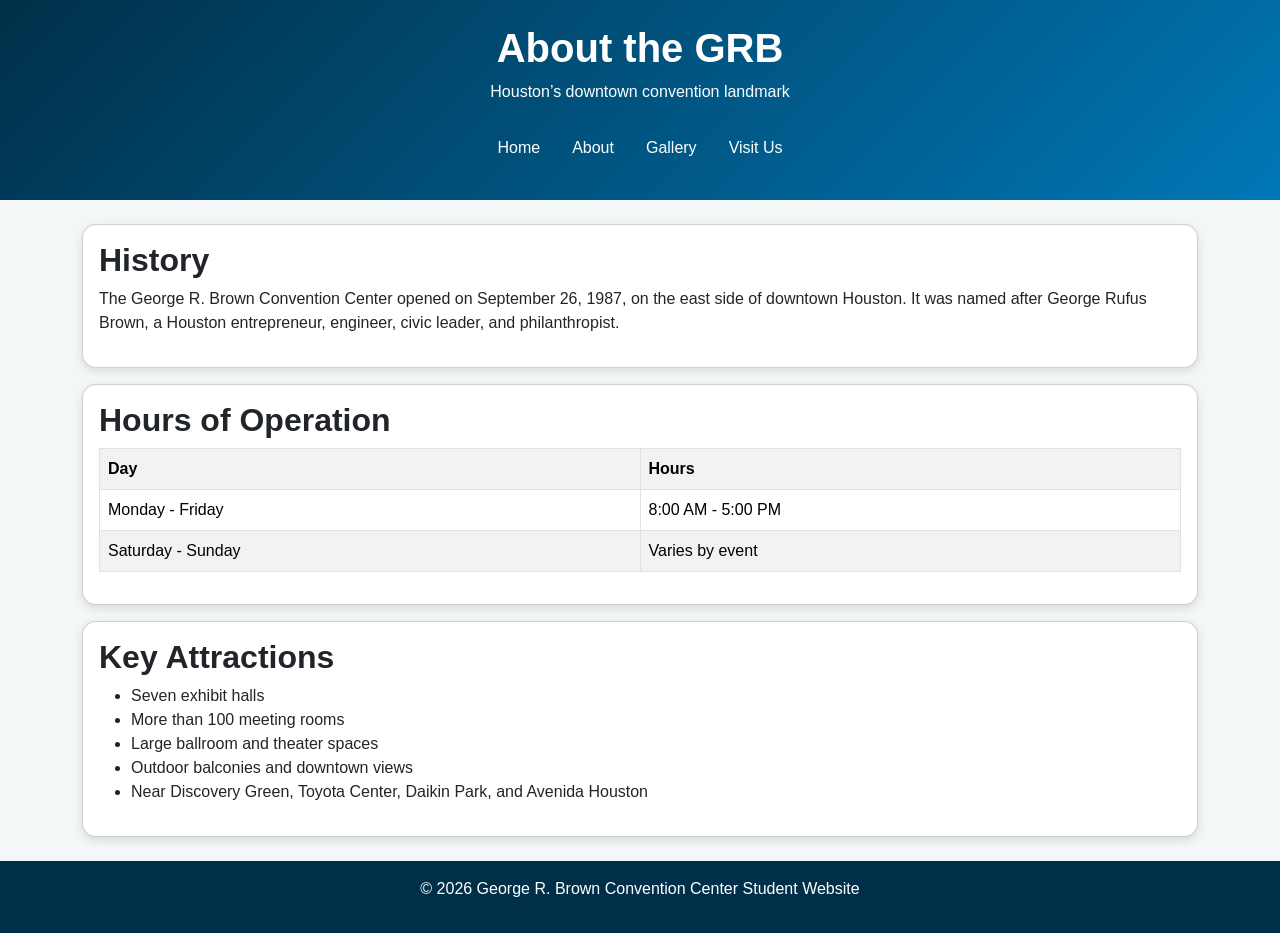
==== about.html @ 7fef966e "Foundation The start" ====
<!doctype html>
<html lang="en">
<head>
   <meta charset="utf-8">
   <meta name="viewport" content="width=device-width, initial-scale=1">
   <title>About | George R. Brown Convention Center</title>

   <link href="https://cdn.jsdelivr.net/npm/bootstrap@5.3.8/dist/css/bootstrap.min.css" rel="stylesheet">
   <link rel="stylesheet" href="style.css">
</head>
<body>
   <header class="text-white text-center p-4">
      <h1>About the GRB</h1>
      <p>Houston’s downtown convention landmark</p>

      <nav class="navbar navbar-expand-lg navbar-dark">
         <div class="container justify-content-center">
            <div class="navbar-nav">
               <a class="nav-link" href="index.html">Home</a>
               <a class="nav-link" href="about.html">About</a>
               <a class="nav-link" href="gallery.html">Gallery</a>
               <a class="nav-link" href="visit.html">Visit Us</a>
            </div>
         </div>
      </nav>
   </header>

   <main class="container my-4">
      <section class="card mb-3">
         <div class="card-body">
            <h2>History</h2>
            <p>
               The George R. Brown Convention Center opened on September 26, 1987, on the east side
               of downtown Houston. It was named after George Rufus Brown, a Houston entrepreneur,
               engineer, civic leader, and philanthropist.
            </p>
         </div>
      </section>

      <section class="card mb-3">
         <div class="card-body">
            <h2>Hours of Operation</h2>
            <table class="table table-bordered table-striped">
               <tr>
                  <th>Day</th>
                  <th>Hours</th>
               </tr>
               <tr>
                  <td>Monday - Friday</td>
                  <td>8:00 AM - 5:00 PM</td>
               </tr>
               <tr>
                  <td>Saturday - Sunday</td>
                  <td>Varies by event</td>
               </tr>
            </table>
         </div>
      </section>

      <section class="card mb-3">
         <div class="card-body">
            <h2>Key Attractions</h2>
            <ul>
               <li>Seven exhibit halls</li>
               <li>More than 100 meeting rooms</li>
               <li>Large ballroom and theater spaces</li>
               <li>Outdoor balconies and downtown views</li>
               <li>Near Discovery Green, Toyota Center, Daikin Park, and Avenida Houston</li>
            </ul>
         </div>
      </section>
   </main>

   <footer class="text-center text-white p-3">
      <p>&copy; 2026 George R. Brown Convention Center Student Website</p>
   </footer>

   <script src="https://cdn.jsdelivr.net/npm/bootstrap@5.3.8/dist/js/bootstrap.bundle.min.js"></script>
</body>
</html>
---- style.css ----
body {
   font-family: Arial, Helvetica, sans-serif;
   background-color: #f4f7f8;
   color: #1f2933;
}

header {
   background: linear-gradient(135deg, #003049, #0077b6);
}

footer {
   background-color: #003049;
}

.nav-link {
   color: white;
   margin: 0 8px;
}

.nav-link:hover {
   color: #fcbf49;
}

h1,
h2,
h3 {
   font-weight: bold;
}

.card {
   border-radius: 14px;
   box-shadow: 0 3px 10px rgba(0, 0, 0, 0.12);
}

.card-img-top {
   height: 190px;
   object-fit: cover;
}

textarea {
   min-height: 120px;
}

@media (max-width: 768px) {
   header h1 {
      font-size: 1.8rem;
   }

   .navbar-nav {
      text-align: center;
   }

   .nav-link {
      margin: 5px 0;
   }
}
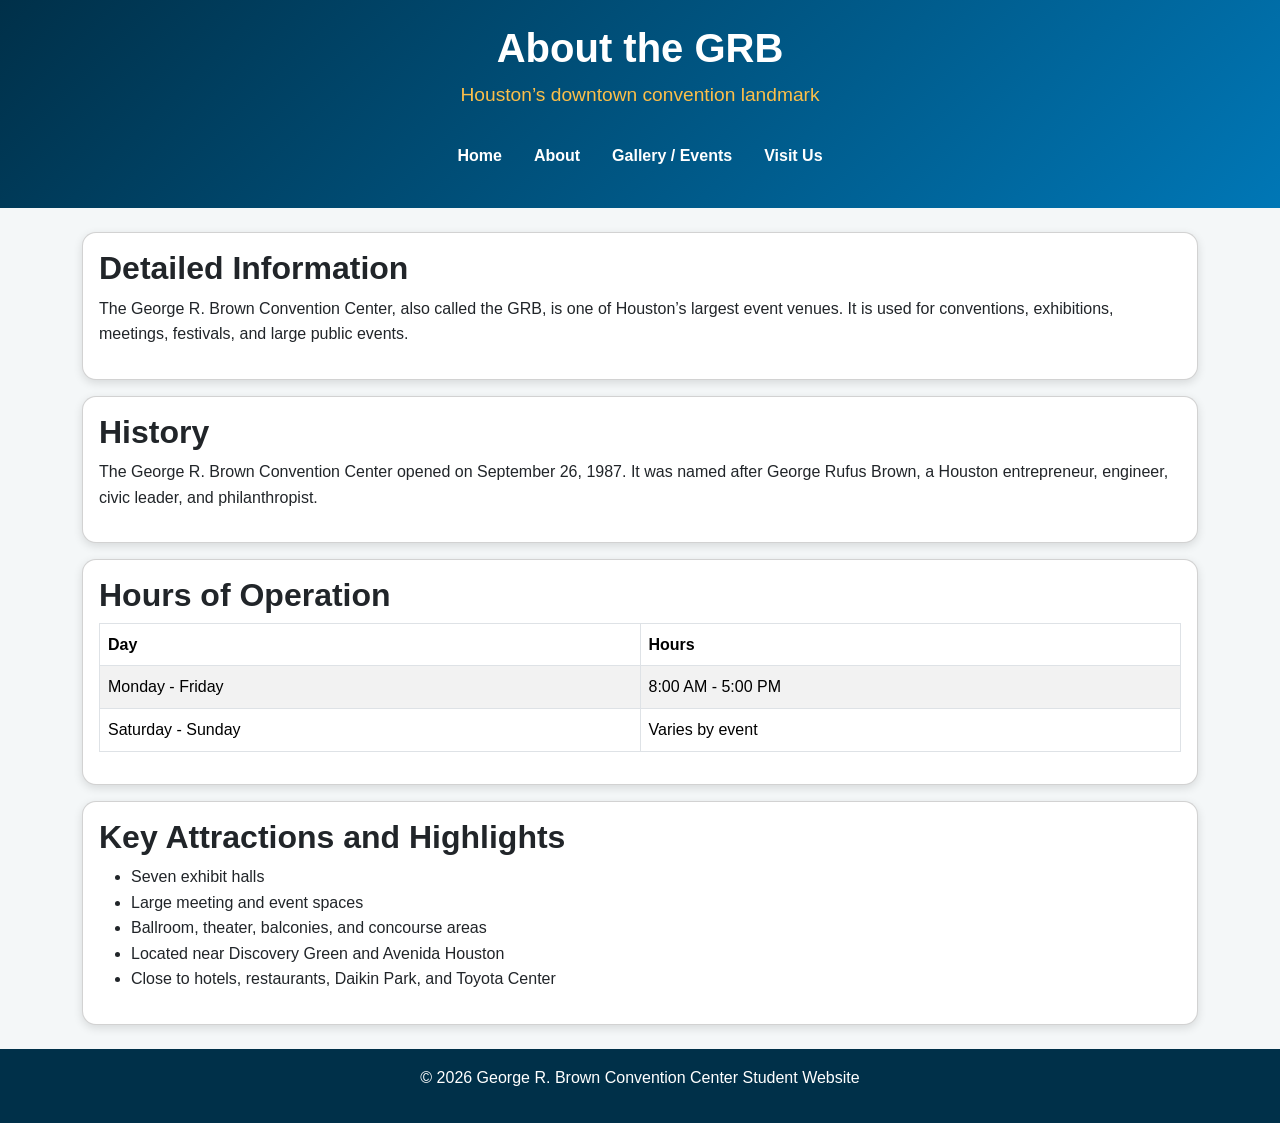
==== commit 308bfda2: "Update 0.1 Events added." ====
--- a/about.html
+++ b/about.html
@@ -11,14 +11,14 @@
 <body>
    <header class="text-white text-center p-4">
       <h1>About the GRB</h1>
-      <p>Houston’s downtown convention landmark</p>
+      <p class="slogan">Houston’s downtown convention landmark</p>
 
       <nav class="navbar navbar-expand-lg navbar-dark">
          <div class="container justify-content-center">
             <div class="navbar-nav">
                <a class="nav-link" href="index.html">Home</a>
                <a class="nav-link" href="about.html">About</a>
-               <a class="nav-link" href="gallery.html">Gallery</a>
+               <a class="nav-link" href="gallery.html">Gallery / Events</a>
                <a class="nav-link" href="visit.html">Visit Us</a>
             </div>
          </div>
@@ -28,11 +28,22 @@
    <main class="container my-4">
       <section class="card mb-3">
          <div class="card-body">
+            <h2>Detailed Information</h2>
+            <p>
+               The George R. Brown Convention Center, also called the GRB, is one of Houston’s
+               largest event venues. It is used for conventions, exhibitions, meetings, festivals,
+               and large public events.
+            </p>
+         </div>
+      </section>
+
+      <section class="card mb-3">
+         <div class="card-body">
             <h2>History</h2>
             <p>
-               The George R. Brown Convention Center opened on September 26, 1987, on the east side
-               of downtown Houston. It was named after George Rufus Brown, a Houston entrepreneur,
-               engineer, civic leader, and philanthropist.
+               The George R. Brown Convention Center opened on September 26, 1987.
+               It was named after George Rufus Brown, a Houston entrepreneur, engineer,
+               civic leader, and philanthropist.
             </p>
          </div>
       </section>
@@ -41,31 +52,35 @@
          <div class="card-body">
             <h2>Hours of Operation</h2>
             <table class="table table-bordered table-striped">
-               <tr>
-                  <th>Day</th>
-                  <th>Hours</th>
-               </tr>
-               <tr>
-                  <td>Monday - Friday</td>
-                  <td>8:00 AM - 5:00 PM</td>
-               </tr>
-               <tr>
-                  <td>Saturday - Sunday</td>
-                  <td>Varies by event</td>
-               </tr>
+               <thead>
+                  <tr>
+                     <th>Day</th>
+                     <th>Hours</th>
+                  </tr>
+               </thead>
+               <tbody>
+                  <tr>
+                     <td>Monday - Friday</td>
+                     <td>8:00 AM - 5:00 PM</td>
+                  </tr>
+                  <tr>
+                     <td>Saturday - Sunday</td>
+                     <td>Varies by event</td>
+                  </tr>
+               </tbody>
             </table>
          </div>
       </section>
 
       <section class="card mb-3">
          <div class="card-body">
-            <h2>Key Attractions</h2>
+            <h2>Key Attractions and Highlights</h2>
             <ul>
                <li>Seven exhibit halls</li>
-               <li>More than 100 meeting rooms</li>
-               <li>Large ballroom and theater spaces</li>
-               <li>Outdoor balconies and downtown views</li>
-               <li>Near Discovery Green, Toyota Center, Daikin Park, and Avenida Houston</li>
+               <li>Large meeting and event spaces</li>
+               <li>Ballroom, theater, balconies, and concourse areas</li>
+               <li>Located near Discovery Green and Avenida Houston</li>
+               <li>Close to hotels, restaurants, Daikin Park, and Toyota Center</li>
             </ul>
          </div>
       </section>
--- a/style.css
+++ b/style.css
@@ -1,11 +1,21 @@
+* {
+   box-sizing: border-box;
+}
+
 body {
    font-family: Arial, Helvetica, sans-serif;
    background-color: #f4f7f8;
    color: #1f2933;
+   line-height: 1.6;
 }
 
 header {
    background: linear-gradient(135deg, #003049, #0077b6);
+}
+
+.slogan {
+   font-size: 1.2rem;
+   color: #fcbf49;
 }
 
 footer {
@@ -15,6 +25,7 @@
 .nav-link {
    color: white;
    margin: 0 8px;
+   font-weight: bold;
 }
 
 .nav-link:hover {
@@ -37,6 +48,10 @@
    object-fit: cover;
 }
 
+.btn-warning {
+   font-weight: bold;
+}
+
 textarea {
    min-height: 120px;
 }
@@ -53,4 +68,8 @@
    .nav-link {
       margin: 5px 0;
    }
+
+   .card-img-top {
+      height: 220px;
+   }
 }
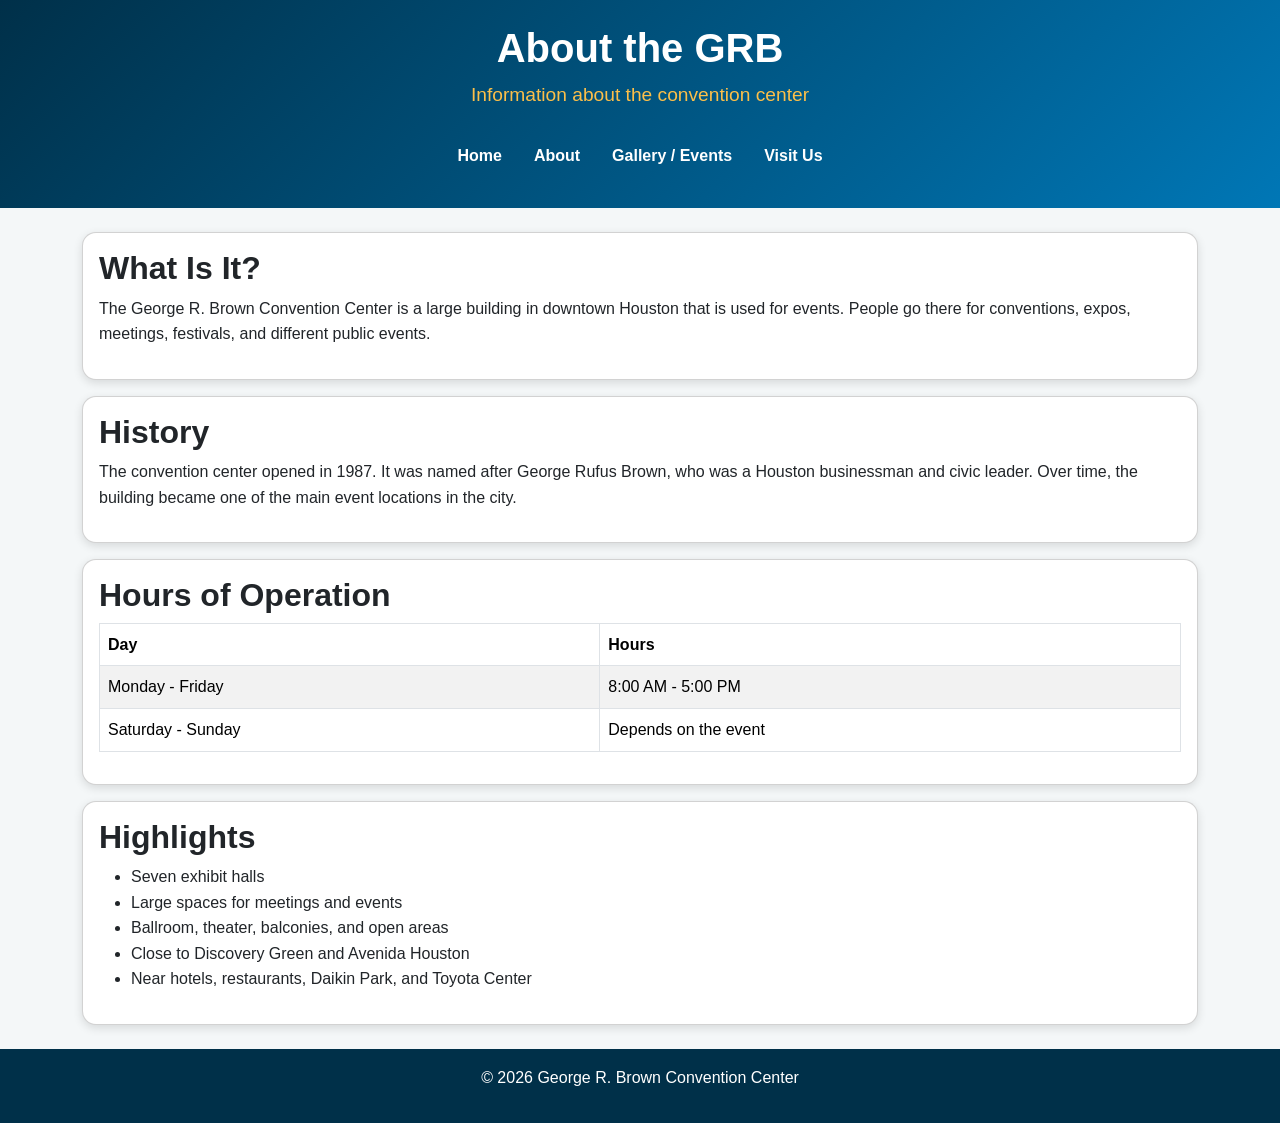
==== commit c6cccf54: "Update 0.2 Button and Text update" ====
--- a/about.html
+++ b/about.html
@@ -11,7 +11,7 @@
 <body>
    <header class="text-white text-center p-4">
       <h1>About the GRB</h1>
-      <p class="slogan">Houston’s downtown convention landmark</p>
+      <p class="slogan">Information about the convention center</p>
 
       <nav class="navbar navbar-expand-lg navbar-dark">
          <div class="container justify-content-center">
@@ -28,11 +28,11 @@
    <main class="container my-4">
       <section class="card mb-3">
          <div class="card-body">
-            <h2>Detailed Information</h2>
+            <h2>What Is It?</h2>
             <p>
-               The George R. Brown Convention Center, also called the GRB, is one of Houston’s
-               largest event venues. It is used for conventions, exhibitions, meetings, festivals,
-               and large public events.
+               The George R. Brown Convention Center is a large building in downtown Houston that
+               is used for events. People go there for conventions, expos, meetings, festivals,
+               and different public events.
             </p>
          </div>
       </section>
@@ -41,9 +41,9 @@
          <div class="card-body">
             <h2>History</h2>
             <p>
-               The George R. Brown Convention Center opened on September 26, 1987.
-               It was named after George Rufus Brown, a Houston entrepreneur, engineer,
-               civic leader, and philanthropist.
+               The convention center opened in 1987. It was named after George Rufus Brown, who was
+               a Houston businessman and civic leader. Over time, the building became one of the main
+               event locations in the city.
             </p>
          </div>
       </section>
@@ -65,7 +65,7 @@
                   </tr>
                   <tr>
                      <td>Saturday - Sunday</td>
-                     <td>Varies by event</td>
+                     <td>Depends on the event</td>
                   </tr>
                </tbody>
             </table>
@@ -74,20 +74,20 @@
 
       <section class="card mb-3">
          <div class="card-body">
-            <h2>Key Attractions and Highlights</h2>
+            <h2>Highlights</h2>
             <ul>
                <li>Seven exhibit halls</li>
-               <li>Large meeting and event spaces</li>
-               <li>Ballroom, theater, balconies, and concourse areas</li>
-               <li>Located near Discovery Green and Avenida Houston</li>
-               <li>Close to hotels, restaurants, Daikin Park, and Toyota Center</li>
+               <li>Large spaces for meetings and events</li>
+               <li>Ballroom, theater, balconies, and open areas</li>
+               <li>Close to Discovery Green and Avenida Houston</li>
+               <li>Near hotels, restaurants, Daikin Park, and Toyota Center</li>
             </ul>
          </div>
       </section>
    </main>
 
    <footer class="text-center text-white p-3">
-      <p>&copy; 2026 George R. Brown Convention Center Student Website</p>
+      <p>&copy; 2026 George R. Brown Convention Center</p>
    </footer>
 
    <script src="https://cdn.jsdelivr.net/npm/bootstrap@5.3.8/dist/js/bootstrap.bundle.min.js"></script>
--- a/style.css
+++ b/style.css
@@ -43,6 +43,20 @@
    box-shadow: 0 3px 10px rgba(0, 0, 0, 0.12);
 }
 
+.card-link {
+   text-decoration: none;
+   color: inherit;
+}
+
+.card-link .card {
+   transition: 0.3s;
+}
+
+.card-link .card:hover {
+   transform: translateY(-5px);
+   cursor: pointer;
+}
+
 .card-img-top {
    height: 190px;
    object-fit: cover;
